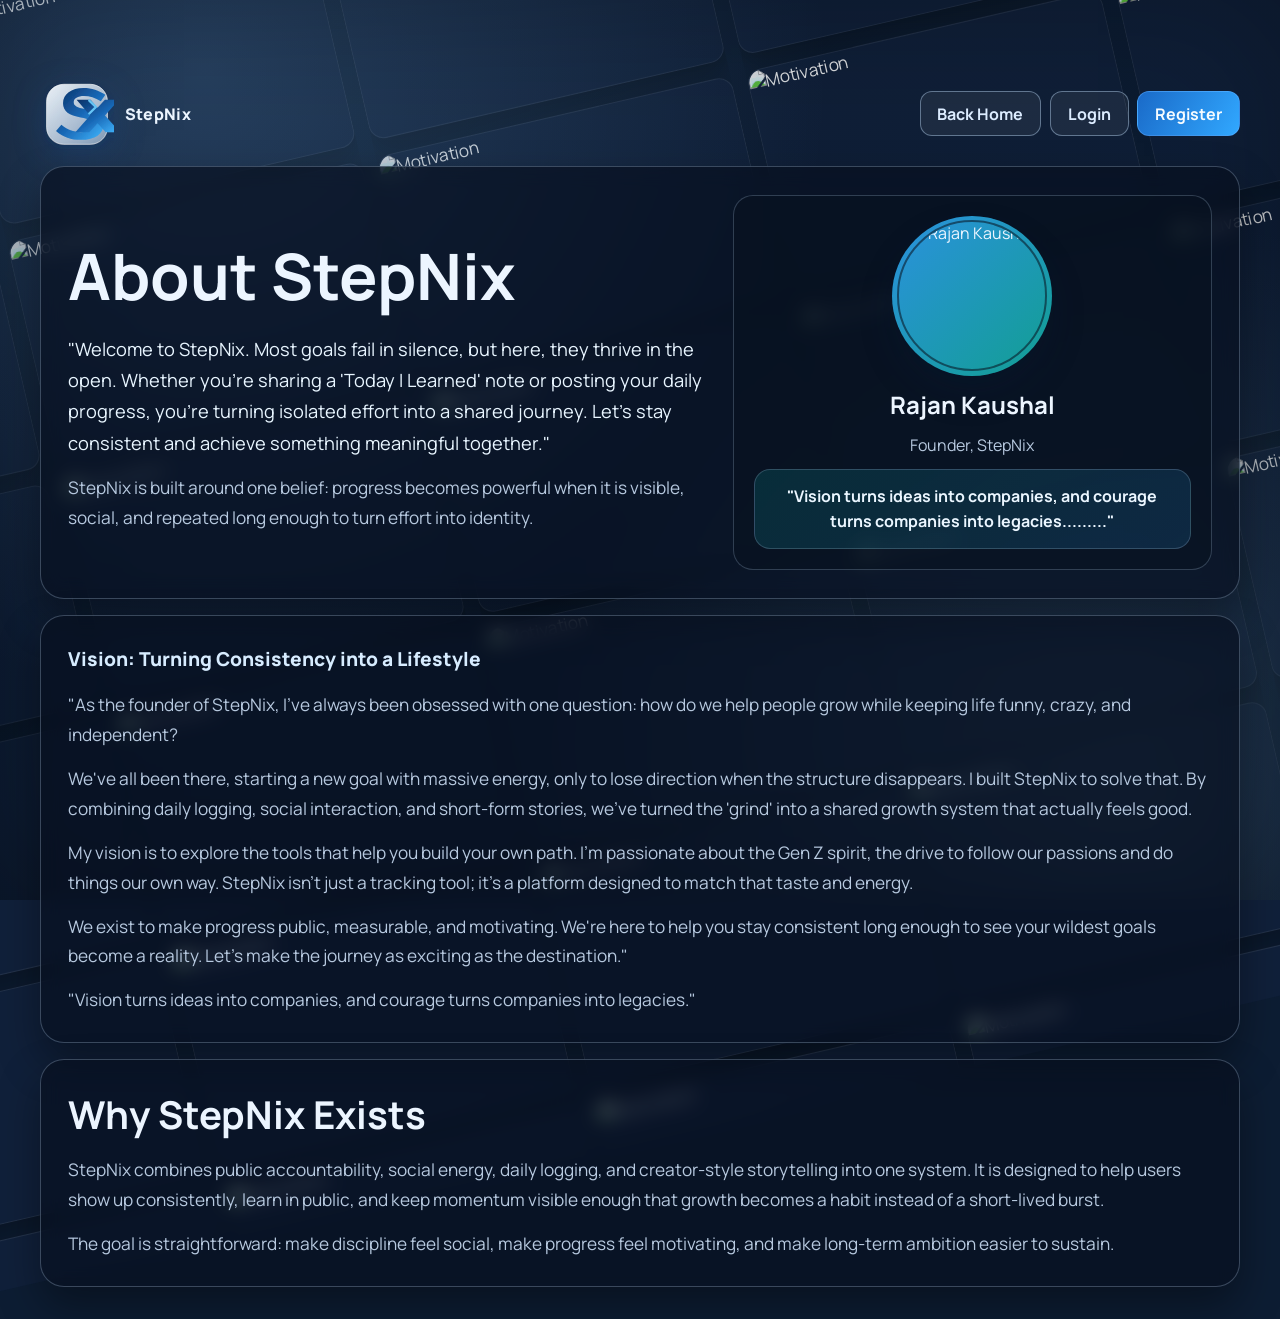
==== static/about.html @ f8e3c7de "I have completed the website project" ====
<!DOCTYPE html>
<html lang="en">
  <head>
    <meta charset="UTF-8" />
    <meta name="viewport" content="width=device-width, initial-scale=1.0" />
    <title>About StepNix</title>
    <link rel="preconnect" href="https://fonts.googleapis.com" />
    <link rel="preconnect" href="https://fonts.gstatic.com" crossorigin />
    <link href="https://fonts.googleapis.com/css2?family=Manrope:wght@400;600;700;800&display=swap" rel="stylesheet" />
    <link rel="stylesheet" href="/static/landing.css?v=8" />
  </head>
  <body>
    <div class="landing-bg" aria-hidden="true">
      <div id="bg-grid" class="bg-grid"></div>
      <div class="bg-overlay"></div>
      <div class="bg-vignette"></div>
    </div>

    <main class="about-shell">
      <section class="about-topbar">
        <a class="about-brand" href="/">
          <img src="/static/stepnix-logo.svg?v=3" alt="StepNix logo" />
          <span>StepNix</span>
        </a>
        <div class="about-actions">
          <a class="btn ghost" href="/">Back Home</a>
          <a class="btn ghost" href="/create-profile?mode=login">Login</a>
          <a class="btn" href="/create-profile?mode=register">Register</a>
        </div>
      </section>

      <section class="about-hero">
        <div class="about-copy">
          <h1>About StepNix</h1>
          <p class="welcome-message">
            "Welcome to StepNix. Most goals fail in silence, but here, they thrive in the open. Whether you&apos;re
            sharing a 'Today I Learned' note or posting your daily progress, you&apos;re turning isolated effort into a
            shared journey. Let&apos;s stay consistent and achieve something meaningful together."
          </p>
          <p>
            StepNix is built around one belief: progress becomes powerful when it is visible, social, and repeated long
            enough to turn effort into identity.
          </p>
        </div>

        <aside class="founder-card">
          <div class="founder-avatar">
            <img src="/static/uploads/rajan12.jpeg" alt="Rajan Kaushal" />
          </div>
          <h3>Rajan Kaushal</h3>
          <p>Founder, StepNix</p>
          <div class="quote-chip">
            "Vision turns ideas into companies, and courage turns companies into legacies........."
          </div>
        </aside>
      </section>

      <section class="about-section">
        <p class="vision-tag">Vision: Turning Consistency into a Lifestyle</p>
        <p>
          "As the founder of StepNix, I&apos;ve always been obsessed with one question: how do we help people grow while
          keeping life funny, crazy, and independent?
        </p>
        <p>
          We&apos;ve all been there, starting a new goal with massive energy, only to lose direction when the structure
          disappears. I built StepNix to solve that. By combining daily logging, social interaction, and short-form
          stories, we&apos;ve turned the 'grind' into a shared growth system that actually feels good.
        </p>
        <p>
          My vision is to explore the tools that help you build your own path. I&apos;m passionate about the Gen Z
          spirit, the drive to follow our passions and do things our own way. StepNix isn&apos;t just a tracking tool; it&apos;s
          a platform designed to match that taste and energy.
        </p>
        <p>
          We exist to make progress public, measurable, and motivating. We&apos;re here to help you stay consistent long
          enough to see your wildest goals become a reality. Let&apos;s make the journey as exciting as the destination."
        </p>
        <p>
          "Vision turns ideas into companies, and courage turns companies into legacies."
        </p>
      </section>

      <section class="about-section">
        <h2>Why StepNix Exists</h2>
        <p>
          StepNix combines public accountability, social energy, daily logging, and creator-style storytelling into one
          system. It is designed to help users show up consistently, learn in public, and keep momentum visible enough
          that growth becomes a habit instead of a short-lived burst.
        </p>
        <p>
          The goal is straightforward: make discipline feel social, make progress feel motivating, and make long-term
          ambition easier to sustain.
        </p>
      </section>
    </main>

    <script src="/static/landing.js?v=7"></script>
  </body>
</html>
---- static/landing.css ----
:root {
  --text-main: #ecf5ff;
  --text-soft: #b7c9df;
  --panel-bg: rgba(8, 16, 30, 0.68);
  --panel-stroke: rgba(182, 210, 239, 0.28);
  --accent: #31a8ff;
  --accent-2: #1a6ac8;
}

* {
  box-sizing: border-box;
}

body {
  margin: 0;
  min-height: 100vh;
  font-family: "Manrope", sans-serif;
  color: var(--text-main);
  background: #0d1d33;
  overflow-x: hidden;
}

.landing-bg {
  position: fixed;
  inset: 0;
  z-index: 0;
}

.bg-grid {
  position: absolute;
  left: -18vw;
  top: -10vh;
  width: 136vw;
  height: 130vh;
  display: grid;
  grid-template-columns: repeat(5, minmax(0, 1fr));
  gap: 0.9rem;
  transform: rotate(-13deg) scale(1.08);
  transform-origin: center;
}

.bg-col {
  height: 130vh;
  overflow: hidden;
  position: relative;
}

.bg-track {
  display: grid;
  gap: 0.9rem;
  animation: flow-up 40s linear infinite;
}

.bg-col.reverse .bg-track {
  animation-name: flow-down;
}

.bg-card {
  border-radius: 14px;
  overflow: hidden;
  border: 1px solid rgba(255, 255, 255, 0.08);
  background: #10203a;
  box-shadow: 0 10px 24px rgba(0, 0, 0, 0.28);
  aspect-ratio: 16 / 10;
}

.bg-card img {
  width: 100%;
  height: 100%;
  object-fit: cover;
  display: block;
  filter: brightness(1.18) saturate(1.06) contrast(1.01);
}

.bg-overlay {
  position: absolute;
  inset: 0;
  background:
    linear-gradient(180deg, rgba(8, 20, 36, 0.16) 0%, rgba(8, 20, 36, 0.28) 68%, rgba(8, 20, 36, 0.4) 100%),
    radial-gradient(circle at 16% 8%, rgba(130, 196, 255, 0.24), transparent 46%),
    radial-gradient(circle at 88% 92%, rgba(150, 213, 255, 0.22), transparent 44%);
}

.bg-vignette {
  position: absolute;
  inset: 0;
  box-shadow: inset 0 0 130px rgba(0, 0, 0, 0.24);
}

.landing-intro,
.hero-wrap {
  position: relative;
  z-index: 1;
}

.landing-intro {
  min-height: clamp(38rem, 100svh, 64rem);
  width: min(1200px, 94vw);
  margin: 0 auto;
  padding: clamp(4.5rem, 8vw, 6rem) 0 clamp(1rem, 3vw, 2rem);
  display: grid;
  place-items: center;
  align-content: center;
  gap: 1rem;
  text-align: center;
}

.intro-content {
  width: min(900px, 95vw);
  padding: clamp(1rem, 3vw, 2rem) clamp(0.8rem, 2.4vw, 1.8rem);
}

.intro-content img {
  width: min(145px, 36vw);
  height: auto;
  display: block;
  margin: 0 auto;
  filter: drop-shadow(0 8px 16px rgba(23, 82, 163, 0.35));
}

.intro-content h1 {
  margin: 0;
  font-size: clamp(2.2rem, 7vw, 4.6rem);
  font-weight: 800;
  letter-spacing: 0.02em;
  text-shadow: 0 8px 20px rgba(5, 16, 33, 0.35);
}

.intro-sub {
  margin: 0.25rem 0 0;
  color: var(--text-soft);
  font-size: clamp(1rem, 2vw, 1.35rem);
  text-shadow: 0 4px 10px rgba(5, 16, 33, 0.25);
}

.intro-highlight {
  margin: 0.6rem auto 0;
  width: min(840px, 95vw);
  font-size: clamp(1.02rem, 2vw, 1.34rem);
  line-height: 1.45;
  color: #d8ebff;
  background: transparent;
  border: none;
  border-radius: 0;
  padding: 0;
  text-shadow: 0 4px 10px rgba(5, 16, 33, 0.25);
}

.head-actions {
  display: flex;
  gap: 0.55rem;
  justify-content: center;
  flex-wrap: wrap;
  margin-top: 0.9rem;
}

.hero-wrap {
  width: min(1200px, calc(100vw - 1.4rem));
  margin: 0 auto 1.2rem;
  display: grid;
  grid-template-columns: 1.08fr 0.92fr;
  gap: 1rem;
}

.hero-card,
.features-card,
.goal-card {
  border-radius: 24px;
  border: 1px solid var(--panel-stroke);
  background: var(--panel-bg);
  backdrop-filter: blur(10px) saturate(1.12);
  -webkit-backdrop-filter: blur(10px) saturate(1.12);
  box-shadow: 0 20px 42px rgba(0, 0, 0, 0.36);
  padding: clamp(1rem, 2.2vw, 1.6rem);
}

.hero-card h2 {
  margin: 0.3rem 0 0;
  font-size: clamp(2rem, 4.6vw, 3.7rem);
  line-height: 1.05;
  font-weight: 800;
  text-wrap: balance;
}

.hero-card h3 {
  margin: 0;
  font-size: clamp(1.15rem, 2.2vw, 1.45rem);
}

.hero-card p {
  margin: 0.8rem 0 0;
  font-size: clamp(0.95rem, 1.8vw, 1.15rem);
  line-height: 1.65;
  color: var(--text-soft);
}

.hero-actions {
  margin-top: 1.05rem;
  display: flex;
  gap: 0.6rem;
  flex-wrap: wrap;
}

.btn {
  text-decoration: none;
  display: inline-flex;
  align-items: center;
  justify-content: center;
  border-radius: 12px;
  min-height: 2.8rem;
  padding: 0.62rem 1.05rem;
  font-weight: 700;
  color: #f5fbff;
  border: 1px solid rgba(98, 173, 255, 0.45);
  background: linear-gradient(120deg, var(--accent-2), var(--accent));
}

.btn.about-btn {
  background: linear-gradient(120deg, #14b8a6, #0ea5e9);
  border-color: rgba(118, 230, 224, 0.55);
  box-shadow: 0 12px 28px rgba(20, 184, 166, 0.22);
}

.btn.ghost {
  background: rgba(255, 255, 255, 0.06);
  border-color: rgba(182, 210, 239, 0.45);
  color: #dcecff;
}

.about-shell {
  position: relative;
  z-index: 1;
  width: min(1200px, calc(100vw - 1.4rem));
  margin: 0 auto;
  padding: clamp(2.6rem, 6vw, 5rem) 0 clamp(1rem, 3vw, 2rem);
  display: grid;
  gap: 1rem;
}

.about-topbar {
  display: flex;
  justify-content: space-between;
  align-items: center;
  gap: 0.8rem;
  flex-wrap: wrap;
}

.about-brand {
  display: inline-flex;
  align-items: center;
  gap: 0.7rem;
  color: var(--text-main);
  text-decoration: none;
  font-weight: 800;
  letter-spacing: 0.02em;
}

.about-brand img {
  width: clamp(3.25rem, 10vw, 4.6rem);
  height: auto;
  display: block;
  filter: drop-shadow(0 8px 16px rgba(23, 82, 163, 0.28));
}

.about-actions {
  display: flex;
  flex-wrap: wrap;
  gap: 0.55rem;
}

.about-hero,
.about-section {
  border-radius: 24px;
  border: 1px solid var(--panel-stroke);
  background: var(--panel-bg);
  backdrop-filter: blur(10px) saturate(1.12);
  -webkit-backdrop-filter: blur(10px) saturate(1.12);
  box-shadow: 0 20px 42px rgba(0, 0, 0, 0.36);
  padding: clamp(1rem, 2.4vw, 1.7rem);
}

.about-hero {
  display: grid;
  grid-template-columns: minmax(0, 1.15fr) minmax(16rem, 0.85fr);
  gap: 1rem;
  align-items: center;
}

.about-copy h1,
.about-section h2 {
  margin: 0;
  text-wrap: balance;
}

.about-copy h1 {
  font-size: clamp(2rem, 5vw, 4rem);
}

.about-copy p,
.about-section p {
  margin: 0.9rem 0 0;
  color: var(--text-soft);
  font-size: clamp(0.96rem, 1.8vw, 1.08rem);
  line-height: 1.72;
}

.about-copy .welcome-message {
  color: #e8f5ff;
  font-size: clamp(1rem, 2vw, 1.14rem);
}

.founder-card {
  border: 1px solid rgba(179, 206, 235, 0.24);
  border-radius: 20px;
  background: rgba(8, 18, 33, 0.56);
  padding: clamp(1rem, 2vw, 1.25rem);
  display: grid;
  justify-items: center;
  text-align: center;
  gap: 0.8rem;
}

.founder-avatar {
  width: clamp(7rem, 18vw, 10rem);
  aspect-ratio: 1;
  border-radius: 50%;
  padding: 0.3rem;
  background: linear-gradient(135deg, rgba(49, 168, 255, 0.85), rgba(20, 184, 166, 0.85));
  box-shadow: 0 18px 32px rgba(8, 25, 52, 0.28);
}

.founder-avatar img {
  width: 100%;
  height: 100%;
  border-radius: 50%;
  object-fit: cover;
  display: block;
  border: 2px solid rgba(8, 18, 33, 0.56);
}

.founder-card h3 {
  margin: 0;
  font-size: clamp(1.2rem, 2vw, 1.5rem);
}

.founder-card p {
  margin: 0;
  color: var(--text-soft);
}

.quote-chip {
  width: 100%;
  border-radius: 16px;
  padding: 0.9rem 1rem;
  border: 1px solid rgba(182, 210, 239, 0.22);
  background: linear-gradient(145deg, rgba(14, 165, 163, 0.18), rgba(49, 168, 255, 0.14));
  color: #ebf6ff;
  font-weight: 700;
  line-height: 1.55;
}

.about-section h2 {
  font-size: clamp(1.5rem, 3vw, 2.5rem);
}

.about-section .vision-tag {
  margin: 0;
  color: #d7ecff;
  font-size: clamp(1rem, 2vw, 1.2rem);
  font-weight: 800;
}

.features-card h3 {
  margin: 0;
  font-size: clamp(1.2rem, 2.4vw, 1.6rem);
}

.goal-card {
  grid-column: 1 / -1;
}

.goal-card h3 {
  margin: 0;
  font-size: clamp(1.2rem, 2.4vw, 1.6rem);
}

.goal-card p {
  margin: 0.65rem 0 0;
  font-size: clamp(0.92rem, 1.55vw, 1.04rem);
  line-height: 1.65;
  color: var(--text-soft);
}

.feature-grid {
  margin-top: 0.8rem;
  display: grid;
  grid-template-columns: repeat(auto-fit, minmax(min(100%, 15rem), 1fr));
  gap: 0.65rem;
}

.feature-grid article {
  border: 1px solid rgba(179, 206, 235, 0.24);
  border-radius: 14px;
  background: rgba(8, 18, 33, 0.48);
  padding: 0.72rem;
  min-width: 0;
}

.feature-grid h4 {
  margin: 0;
  font-size: 0.98rem;
  color: #eaf4ff;
}

.feature-grid p {
  margin: 0.36rem 0 0;
  font-size: 0.86rem;
  line-height: 1.45;
  color: #b7c9df;
}

@keyframes flow-up {
  from {
    transform: translateY(0);
  }
  to {
    transform: translateY(-50%);
  }
}

@keyframes flow-down {
  from {
    transform: translateY(-50%);
  }
  to {
    transform: translateY(0);
  }
}

@media (max-width: 980px) {
  .bg-grid {
    grid-template-columns: repeat(4, minmax(0, 1fr));
  }

  .hero-wrap {
    grid-template-columns: 1fr;
    gap: 0.85rem;
  }

  .about-hero {
    grid-template-columns: 1fr;
  }
}

@media (max-width: 720px) {
  .landing-intro {
    min-height: auto;
    width: min(100%, calc(100vw - 1rem));
    padding-top: 4.75rem;
  }

  .head-actions {
    width: 100%;
    justify-content: center;
  }

  .bg-grid {
    left: -30vw;
    width: 170vw;
    grid-template-columns: repeat(3, minmax(0, 1fr));
    gap: 0.65rem;
    transform: rotate(-10deg) scale(1.08);
  }

  .feature-grid {
    grid-template-columns: 1fr;
  }

  .intro-content img {
    width: min(125px, 38vw);
  }

  .hero-card,
  .features-card,
  .goal-card,
  .about-hero,
  .about-section {
    border-radius: 20px;
  }
}

@media (max-width: 560px) {
  .bg-grid {
    left: -42vw;
    width: 190vw;
    height: 120vh;
    grid-template-columns: repeat(2, minmax(0, 1fr));
    gap: 0.5rem;
    transform: rotate(-8deg) scale(1.04);
  }

  .bg-col {
    height: 120vh;
  }

  .bg-track {
    gap: 0.5rem;
  }

  .landing-intro,
  .hero-wrap,
  .about-shell {
    width: min(100%, calc(100vw - 1rem));
  }

  .landing-intro {
    padding-top: 4.2rem;
    padding-bottom: 0.7rem;
  }

  .intro-content {
    width: 100%;
    padding: 0.85rem 0.65rem;
  }

  .intro-highlight {
    width: 100%;
  }

  .head-actions,
  .hero-actions,
  .about-actions {
    width: 100%;
    display: grid;
    grid-template-columns: 1fr;
  }

  .head-actions .btn,
  .hero-actions .btn,
  .about-actions .btn {
    width: 100%;
  }

  .hero-wrap {
    gap: 0.75rem;
    margin-bottom: 1rem;
  }

  .hero-card,
  .features-card,
  .goal-card,
  .about-hero,
  .about-section {
    border-radius: 18px;
    padding: 0.85rem;
  }

  .about-topbar {
    align-items: flex-start;
  }

  .founder-card {
    justify-items: start;
    text-align: left;
  }

  .founder-avatar {
    width: clamp(6.2rem, 24vw, 8rem);
  }

  .feature-grid article {
    padding: 0.68rem;
  }

  .feature-grid p {
    font-size: 0.84rem;
  }

  .bg-vignette {
    box-shadow: inset 0 0 80px rgba(0, 0, 0, 0.2);
  }
}

@media (max-width: 420px) {
  .bg-grid {
    opacity: 0.82;
  }
}
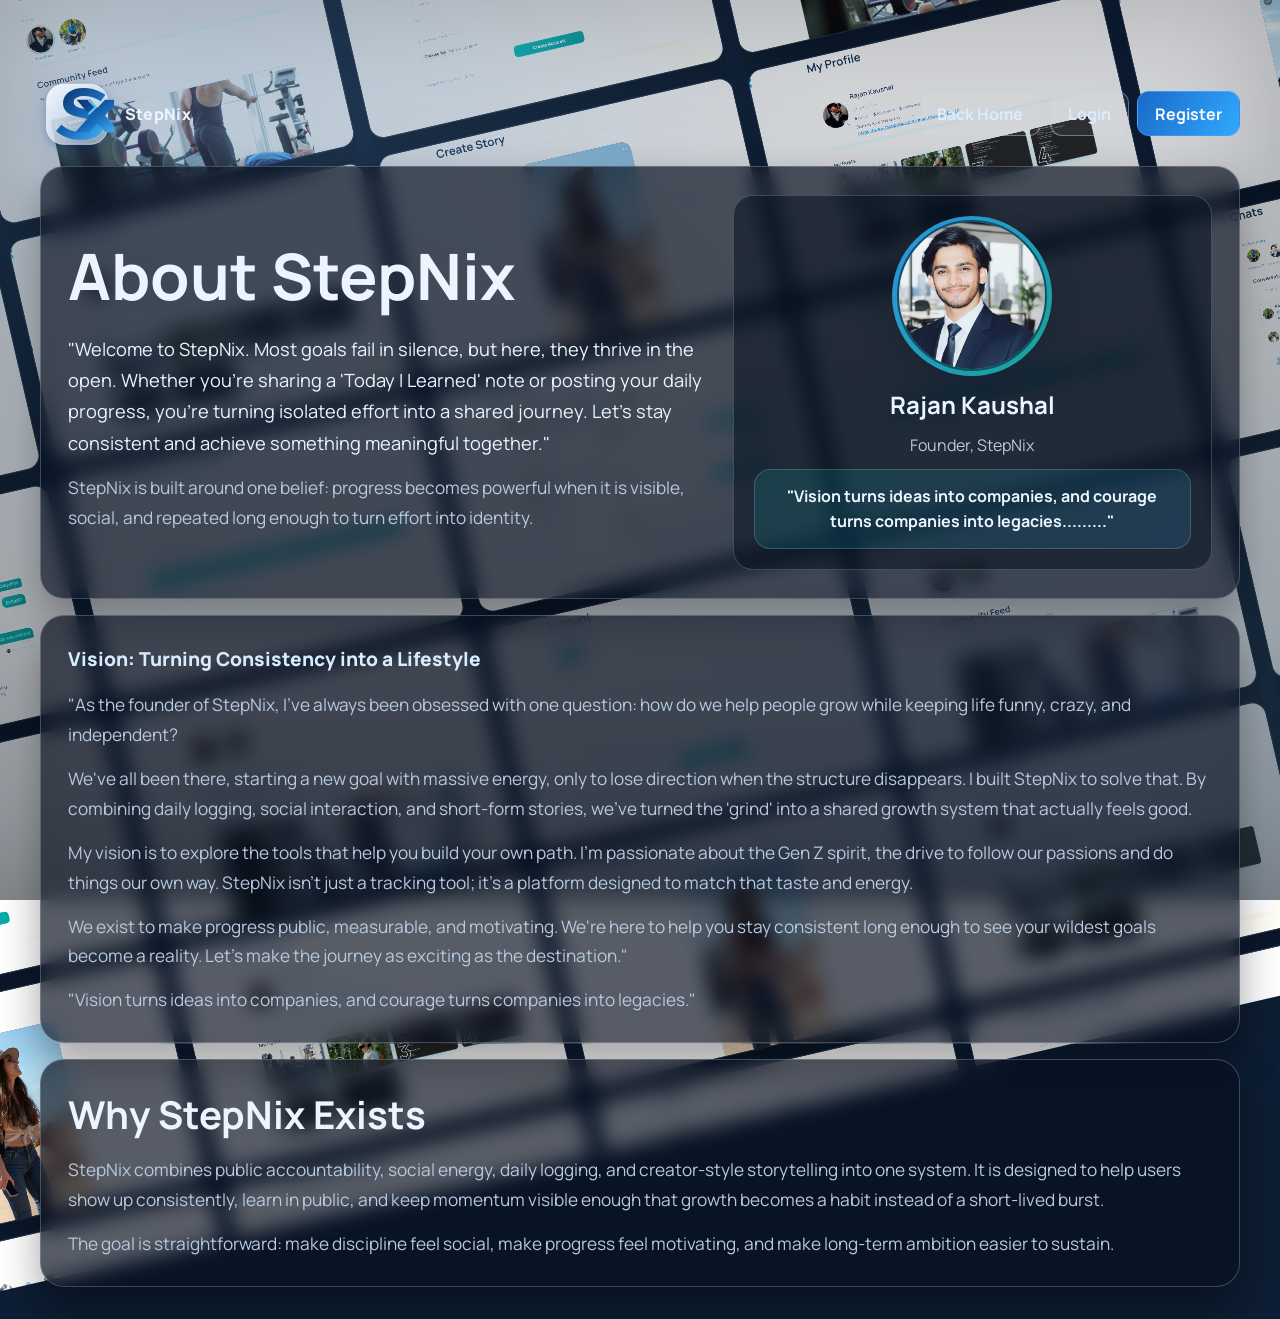
==== commit 14337a6c: "Move design assets out of ignored uploads folder" ====
--- a/static/about.html
+++ b/static/about.html
@@ -45,7 +45,7 @@
 
         <aside class="founder-card">
           <div class="founder-avatar">
-            <img src="/static/uploads/rajan12.jpeg" alt="Rajan Kaushal" />
+            <img src="/static/assets/founder/rajan12.jpeg" alt="Rajan Kaushal" />
           </div>
           <h3>Rajan Kaushal</h3>
           <p>Founder, StepNix</p>
@@ -94,6 +94,6 @@
       </section>
     </main>
 
-    <script src="/static/landing.js?v=7"></script>
+    <script src="/static/landing.js?v=8"></script>
   </body>
 </html>
